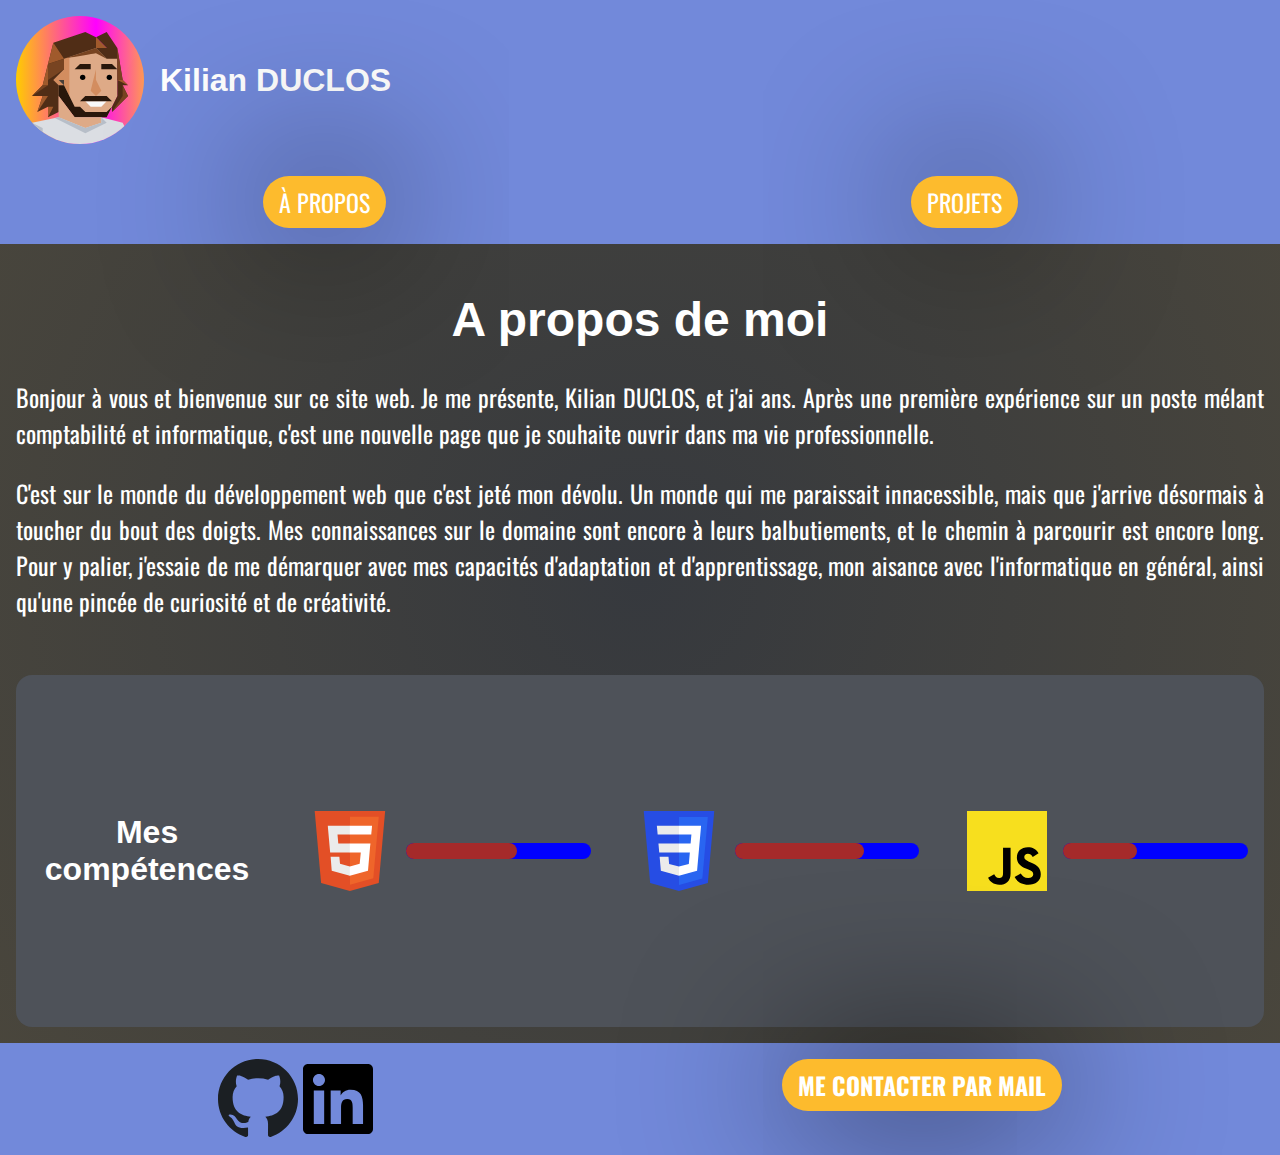
==== index.html @ cf4af18f "first commit" ====
<!DOCTYPE html>
<html lang="fr">
<head>
    <meta charset="UTF-8">
    <meta http-equiv="X-UA-Compatible" content="IE=edge">
    <meta name="viewport" content="width=device-width, initial-scale=1.0">
    <link rel="stylesheet" href="sass/main.css">
    <title>Kilian DUCLOS - Portfolio</title>
</head>
<body>
    
    <script src="script/includeHTML.js"></script>
    

    <div w3-include-html="content/header.html"></div>

    <div w3-include-html="content/about.html" class="tabcontent about" id="about" style="display: flex;"></div>

    <div w3-include-html="content/projects.html" class="tabcontent" id="project"></div>    

    <div w3-include-html="content/footer.html"></div>

    <script>
        includeHTML();
    </script>
    <script src="script/tabSystem.js"></script>
    <!-- <script
        src="https://code.jquery.com/jquery-3.6.0.js"
        integrity="sha256-H+K7U5CnXl1h5ywQfKtSj8PCmoN9aaq30gDh27Xc0jk="
        crossorigin="anonymous">
    </script> -->

</body>
</html>
---- sass/main.css ----
@import url("https://fonts.googleapis.com/css2?family=Oswald:wght@300&family=Syncopate:wght@400;700&display=swap");
body, html {
  margin: 0;
  padding: 0;
  background: #36393e;
  background: radial-gradient(circle, #36393e 0%, #4b473c 100%);
}

img {
  width: 100%;
  height: 100%;
}

/*font-family: 'Oswald', sans-serif;

font-family: 'Syncopate', sans-serif;*/
p, a, li {
  font-size: x-large;
  font-family: 'Oswald', sans-serif;
  text-align: center;
  color: #ffffff;
}

a {
  font-weight: 700;
}

h1, h2 {
  font-family: 'Syncopate', sans-serif;
  color: #ffffff;
  text-align: center;
}

li {
  list-style-type: none;
  margin: 0;
  padding: 0;
}

.header {
  width: 100%;
  height: 10rem;
  display: -webkit-box;
  display: -ms-flexbox;
  display: flex;
  -webkit-box-orient: horizontal;
  -webkit-box-direction: normal;
      -ms-flex-flow: row;
          flex-flow: row;
  -webkit-box-align: center;
      -ms-flex-align: center;
          align-items: center;
  background-color: #7289da;
  color: #ffffff;
}

@media (max-width: 650px) {
  .header {
    -webkit-box-orient: vertical;
    -webkit-box-direction: normal;
        -ms-flex-flow: column;
            flex-flow: column;
    height: 15rem;
  }
}

.header__photo {
  width: 8rem;
  height: 8rem;
  padding: 1rem;
  border-radius: 50%;
  -webkit-transition: 200ms;
  transition: 200ms;
}

.header__photo:hover {
  -webkit-transform: scale(1.05);
          transform: scale(1.05);
}

.header__title {
  text-align: center;
  -webkit-box-pack: center;
      -ms-flex-pack: center;
          justify-content: center;
}

.header__navbar {
  background-color: #7289da;
  display: -webkit-box;
  display: -ms-flexbox;
  display: flex;
  -webkit-box-orient: horizontal;
  -webkit-box-direction: normal;
      -ms-flex-flow: row;
          flex-flow: row;
}

.header__navbar ul {
  width: 100%;
  display: -webkit-box;
  display: -ms-flexbox;
  display: flex;
  -webkit-box-orient: horizontal;
  -webkit-box-direction: normal;
      -ms-flex-flow: row;
          flex-flow: row;
  -ms-flex-pack: distribute;
      justify-content: space-around;
  padding: 0;
}

.tabcontent {
  display: none;
  width: 100%;
  height: 100%;
}

.footer {
  background-color: #7289da;
  padding: 1rem;
}

.footer__link {
  display: -webkit-box;
  display: -ms-flexbox;
  display: flex;
  -webkit-box-orient: horizontal;
  -webkit-box-direction: normal;
      -ms-flex-flow: row;
          flex-flow: row;
  -ms-flex-pack: distribute;
      justify-content: space-around;
}

.footer__link-media {
  display: -webkit-box;
  display: -ms-flexbox;
  display: flex;
  -webkit-box-orient: horizontal;
  -webkit-box-direction: normal;
      -ms-flex-flow: row;
          flex-flow: row;
}

.footer__link-media a {
  width: 5rem;
  height: 5rem;
  display: -webkit-box;
  display: -ms-flexbox;
  display: flex;
}

.footer__link-media a img {
  width: 100%;
  height: 100%;
}

.projects {
  height: 30rem;
  max-height: 100%;
  width: 100%;
  max-width: 30rem;
  margin: 2rem;
  -webkit-transition: 200ms;
  transition: 200ms;
  background-color: #5a5f67;
  border-radius: 1rem;
  display: -webkit-box;
  display: -ms-flexbox;
  display: flex;
  -webkit-box-orient: vertical;
  -webkit-box-direction: normal;
      -ms-flex-flow: column;
          flex-flow: column;
  -webkit-box-pack: start;
      -ms-flex-pack: start;
          justify-content: flex-start;
  -webkit-box-align: center;
      -ms-flex-align: center;
          align-items: center;
}

@media (max-width: 500px) {
  .projects {
    width: 100%;
    margin: 0.5rem;
  }
}

.projects__photo {
  height: auto;
  background-color: #424549;
}

.projects__photo img {
  width: 100%;
}

.projects__title {
  width: 100%;
  height: auto;
  text-align: flex-start;
  background-color: #7289da;
}

.projects__title h1 {
  margin: 0;
  padding-left: 1rem;
}

.projects__description {
  min-height: 6rem;
  max-height: 6rem;
  display: -webkit-box;
  display: -ms-flexbox;
  display: flex;
  -webkit-box-orient: vertical;
  -webkit-box-direction: normal;
      -ms-flex-flow: column;
          flex-flow: column;
  -webkit-box-pack: justify;
      -ms-flex-pack: justify;
          justify-content: space-between;
  -webkit-box-align: center;
      -ms-flex-align: center;
          align-items: center;
}

.projects__description-texte {
  padding: 1rem 1rem 1rem 1rem;
  margin: 0;
}

.projects:hover {
  -webkit-transform: scale(1.1);
          transform: scale(1.1);
}

.projects a {
  position: relative;
  bottom: 0;
}

.projects-container {
  display: -webkit-box;
  display: -ms-flexbox;
  display: flex;
  -webkit-box-orient: horizontal;
  -webkit-box-direction: normal;
      -ms-flex-flow: row wrap;
          flex-flow: row wrap;
  -webkit-box-pack: center;
      -ms-flex-pack: center;
          justify-content: center;
  -webkit-transition: 200ms;
  transition: 200ms;
}

.about {
  width: 100%;
  height: 100%;
  display: -webkit-box;
  display: -ms-flexbox;
  display: flex;
  -webkit-box-orient: vertical;
  -webkit-box-direction: normal;
      -ms-flex-flow: column;
          flex-flow: column;
}

.about__me {
  padding: 1rem;
}

.about__me h1 {
  font-size: xxx-large;
}

.about__me p {
  text-align: justify;
}

.about__photo {
  width: 40%;
}

.about__photo img {
  width: auto;
  height: 30rem;
  image-rendering: optimizeSpeed;
}

.about__skill {
  display: -webkit-box;
  display: -ms-flexbox;
  display: flex;
  -webkit-box-orient: horizontal;
  -webkit-box-direction: normal;
      -ms-flex-flow: row;
          flex-flow: row;
  -webkit-box-align: center;
      -ms-flex-align: center;
          align-items: center;
  background-color: #4e5259;
  margin: 1rem;
  border-radius: 1rem;
}

@media (max-width: 1000px) {
  .about__skill {
    -webkit-box-orient: vertical;
    -webkit-box-direction: normal;
        -ms-flex-flow: column;
            flex-flow: column;
  }
}

.about__skill-HTML, .about__skill-CSS, .about__skill-JSCRIPT {
  display: -webkit-box;
  display: -ms-flexbox;
  display: flex;
  -webkit-box-orient: horizontal;
  -webkit-box-direction: normal;
      -ms-flex-flow: row;
          flex-flow: row;
  -webkit-box-align: center;
      -ms-flex-align: center;
          align-items: center;
  width: 25%;
  height: 20rem;
  padding: 1rem;
}

@media (max-width: 1000px) {
  .about__skill-HTML, .about__skill-CSS, .about__skill-JSCRIPT {
    width: 80%;
    height: 5rem;
  }
}

.about__skill-HTML img, .about__skill-CSS img, .about__skill-JSCRIPT img {
  width: 5rem;
  height: 5rem;
  padding: 1rem;
}

.about__skill-HTML--bartemplate, .about__skill-CSS--bartemplate, .about__skill-JSCRIPT--bartemplate {
  height: 1rem;
  width: 100%;
  background-color: blue;
}

.about__skill-HTML--bartemplate, .about__skill-HTML--bar, .about__skill-CSS--bartemplate, .about__skill-CSS--bar, .about__skill-JSCRIPT--bartemplate, .about__skill-JSCRIPT--bar {
  border-radius: 1rem;
}

.about__skill-HTML--bar {
  position: relative;
  height: 1rem;
  width: 60%;
  background-color: brown;
}

.about__skill-CSS--bar {
  position: relative;
  height: 1rem;
  width: 70%;
  background-color: brown;
}

.about__skill-JSCRIPT--bar {
  position: relative;
  height: 1rem;
  width: 40%;
  background-color: brown;
}

.button {
  display: block;
  width: auto;
  height: auto;
  padding: 0.5rem 1rem 0.5rem 1rem;
  -ms-flex-item-align: center;
      -ms-grid-row-align: center;
      align-self: center;
  text-align: center;
  background-color: #fdbb2d;
  color: #ffffff;
  border-radius: 2rem;
  text-transform: uppercase;
  text-decoration: none;
  -webkit-box-shadow: 0rem 0rem 10rem black;
          box-shadow: 0rem 0rem 10rem black;
}

.button:hover {
  background-color: #fdc346;
  -webkit-box-shadow: none;
          box-shadow: none;
}

@media (max-width: 1000px) {
  .button {
    font-size: medium;
  }
}
/*# sourceMappingURL=main.css.map */
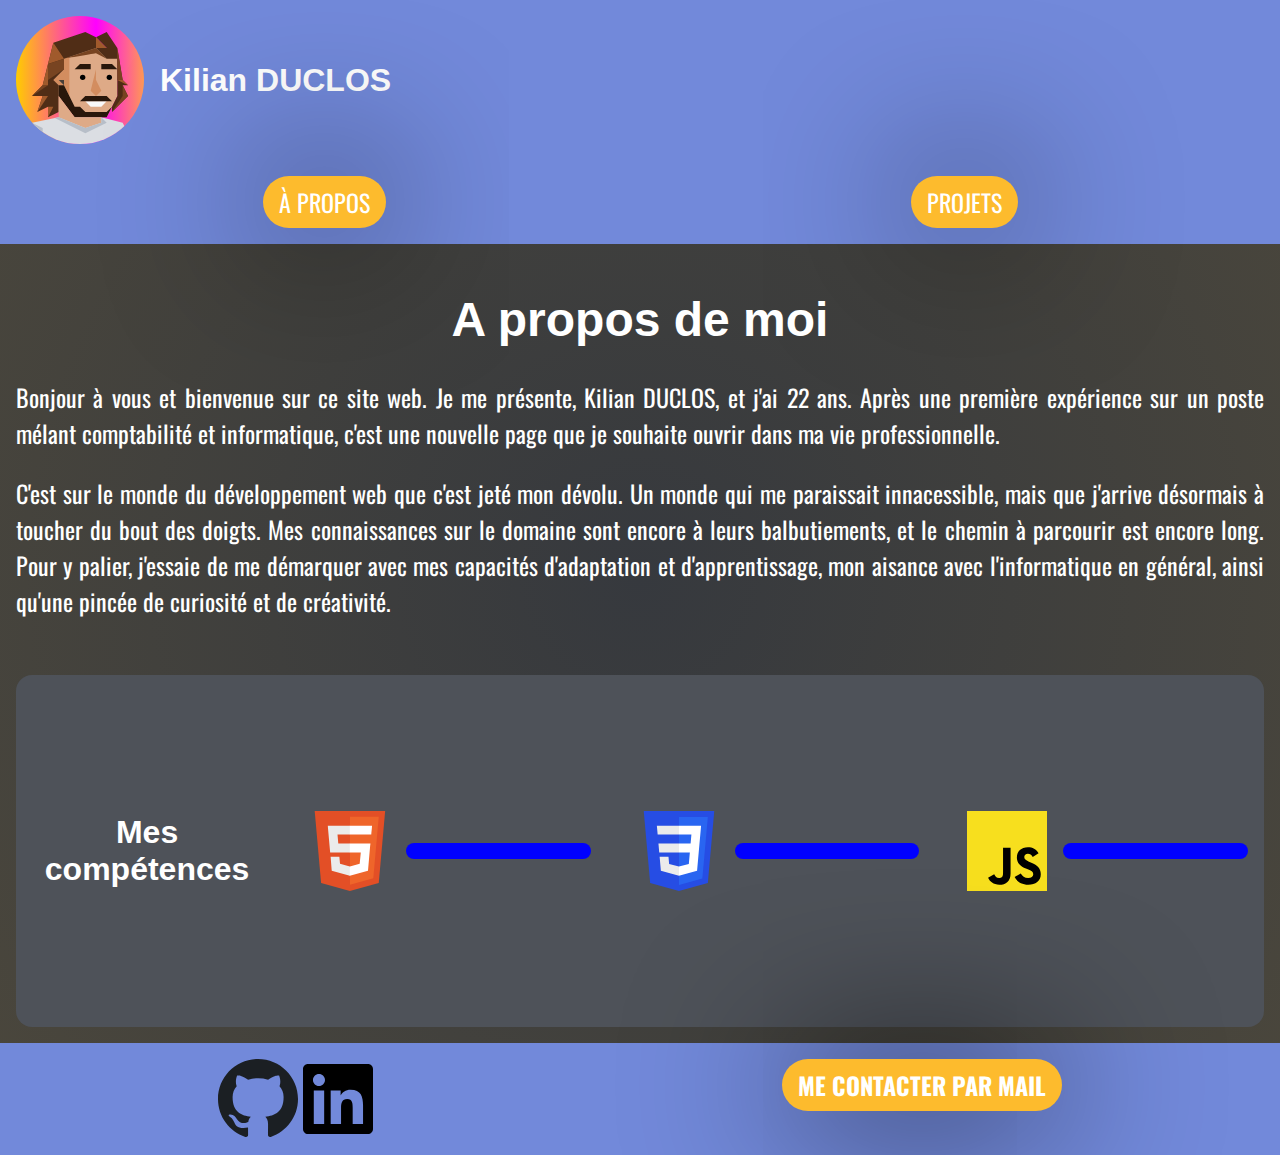
==== commit 98c57dea: "Add files via upload" ====
--- a/index.html
+++ b/index.html
@@ -24,6 +24,8 @@
         includeHTML();
     </script>
     <script src="script/tabSystem.js"></script>
+
+    <script src="script/animeWhenScroll.js"></script>
     <!-- <script
         src="https://code.jquery.com/jquery-3.6.0.js"
         integrity="sha256-H+K7U5CnXl1h5ywQfKtSj8PCmoN9aaq30gDh27Xc0jk="
--- a/sass/main.css
+++ b/sass/main.css
@@ -374,6 +374,20 @@
   height: 1rem;
   width: 40%;
   background-color: brown;
+}
+
+.reveal {
+  -webkit-transform-origin: left;
+          transform-origin: left;
+  -webkit-transform: scale(0, 1);
+          transform: scale(0, 1);
+  -webkit-transition: 1s;
+  transition: 1s;
+}
+
+.reveal.active {
+  -webkit-transform: scale(1);
+          transform: scale(1);
 }
 
 .button {
@@ -392,6 +406,7 @@
   text-decoration: none;
   -webkit-box-shadow: 0rem 0rem 10rem black;
           box-shadow: 0rem 0rem 10rem black;
+  cursor: pointer;
 }
 
 .button:hover {
